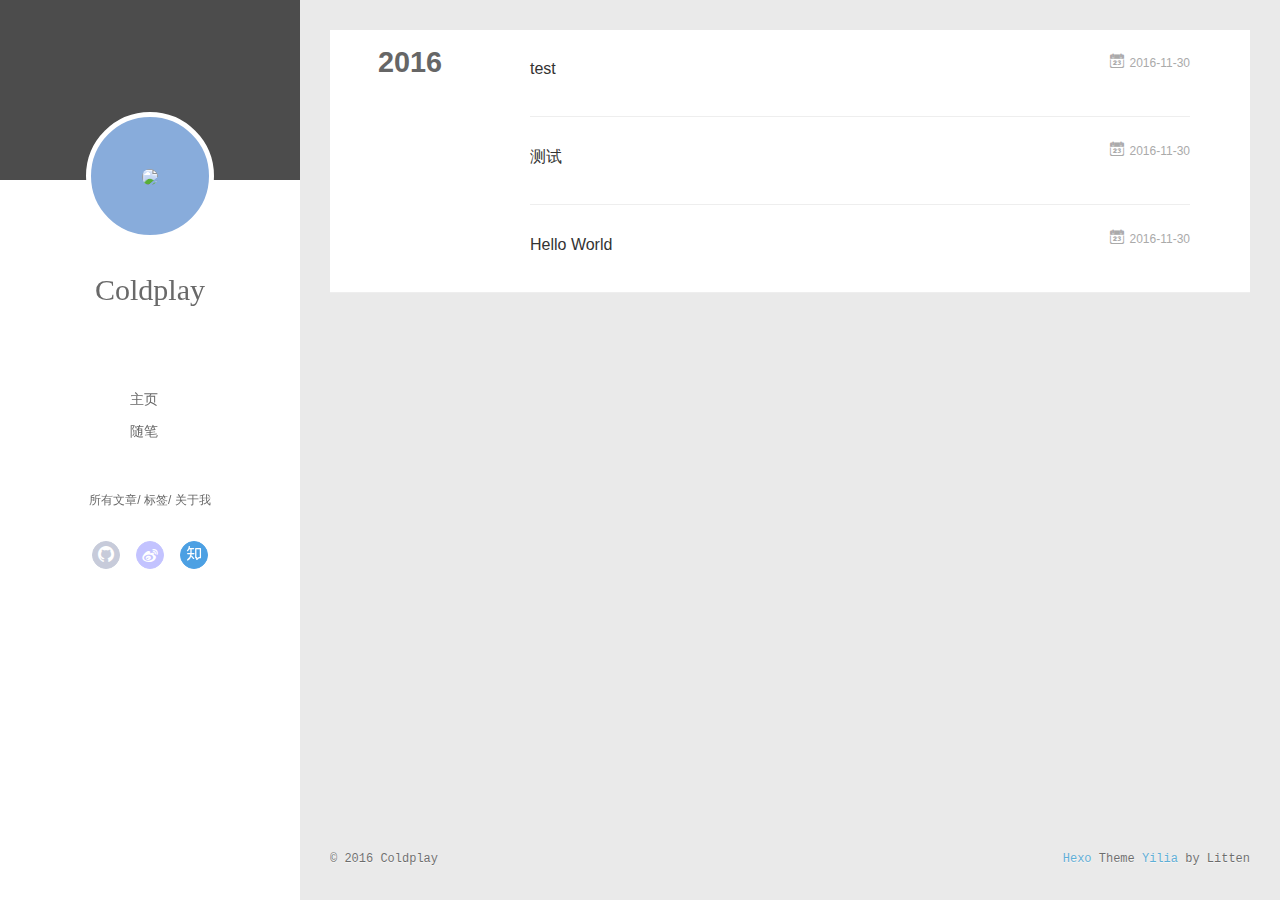
==== archives/index.html @ acaaae2d "hexo delopy" ====
<!DOCTYPE html>
<html>
<head>
  <meta charset="utf-8">
  
  <meta name="renderer" content="webkit">
  <meta http-equiv="X-UA-Compatible" content="IE=edge" >
  <link rel="dns-prefetch" href="http://Coldplays.github.io">
  <title>Archives | Coldplay</title>
  <meta name="viewport" content="width=device-width, initial-scale=1, maximum-scale=1">
  <meta name="description" content="爱你所爱  想你所爱">
<meta property="og:type" content="website">
<meta property="og:title" content="Coldplay">
<meta property="og:url" content="http://Coldplays.github.io/archives/index.html">
<meta property="og:site_name" content="Coldplay">
<meta property="og:description" content="爱你所爱  想你所爱">
<meta name="twitter:card" content="summary">
<meta name="twitter:title" content="Coldplay">
<meta name="twitter:description" content="爱你所爱  想你所爱">
  
    <link rel="alternative" href="/atom.xml" title="Coldplay" type="application/atom+xml">
  
  
    <link rel="icon" href="http://ohfzowpjr.bkt.clouddn.com/blog.jpg">
  
  <link rel="stylesheet" href="/main.css">
  

</head>

<body>
  <div id="container">
    <div class="left-col">
      <div class="overlay"></div>
<div class="intrude-less">
	<header id="header" class="inner">
		<a href="/" class="profilepic">
			
			<img src="http://ohfzowpjr.bkt.clouddn.com/blog.jpg" class="js-avatar">
			
		</a>

		<hgroup>
		  <h1 class="header-author"><a href="/">Coldplay</a></h1>
		</hgroup>

		

		<nav class="header-menu">
			<ul>
			
				<li><a href="/">主页</a></li>
	        
				<li><a href="/tags/随笔">随笔</a></li>
	        
			</ul>
		</nav>
		<nav class="header-smart-menu">
	        
    		
    			
    			<a class="js-smart-menu" data-idx="0" href="javascript:void(0)">所有文章</a>
    			
    			
            
    			
    			<a class="js-smart-menu" data-idx="1" href="javascript:void(0)">标签</a>
    			
    			
            
    			
    			<a class="js-smart-menu" data-idx="2" href="javascript:void(0)">关于我</a>
    			
    			
            
		</nav>
		<nav class="header-nav">
			<div class="social">
				
					<a class="github" target="_blank" href="#" title="github"><i class="icon-github"></i></a>
		        
					<a class="weibo" target="_blank" href="#" title="weibo"><i class="icon-weibo"></i></a>
		        
					<a class="zhihu" target="_blank" href="#" title="zhihu"><i class="icon-zhihu"></i></a>
		        
			</div>
		</nav>
	</header>		
</div>

    </div>
    <div class="mid-col">
      <nav id="mobile-nav">
  	<div class="overlay">
  		<div class="slider-trigger"><i class="icon-sort"></i></div>
  		<h1 class="header-author js-mobile-header hide">Coldplay</h1>
  	</div>
	<div class="intrude-less">
		<header id="header" class="inner">
			<div class="profilepic">
				
					<img src="http://ohfzowpjr.bkt.clouddn.com/blog.jpg" class="js-avatar">
				
			</div>
			<hgroup>
			  <h1 class="header-author">Coldplay</h1>
			</hgroup>
			
			<nav class="header-menu">
				<ul>
				
					<li><a href="/">主页</a></li>
		        
					<li><a href="/tags/随笔">随笔</a></li>
		        
				</ul>
			</nav>
			<nav class="header-nav">
				<div class="social">
					
						<a class="github" target="_blank" href="#" title="github"><i class="icon-github"></i></a>
			        
						<a class="weibo" target="_blank" href="#" title="weibo"><i class="icon-weibo"></i></a>
			        
						<a class="zhihu" target="_blank" href="#" title="zhihu"><i class="icon-zhihu"></i></a>
			        
				</div>
			</nav>
		</header>				
	</div>
</nav>

      <div class="body-wrap">
        
  
  
    
    
      
      
      <section class="archives-wrap">
        <div class="archive-year-wrap">
          <a href="/archives/2016" class="archive-year">2016</a>
        </div>
        <div class="archives">
    
    <article class="archive-article archive-type-post">
  <div class="archive-article-inner">
    <header class="archive-article-header">
      	<div class="article-meta">
	      	<a href="/2016/11/30/test/" class="archive-article-date">
  	<time datetime="2016-11-30T07:42:43.000Z" itemprop="datePublished"><i class="icon-calendar icon"></i>2016-11-30</time>
</a>
        </div>
    	 
  
    <h1 itemprop="name">
      <a class="archive-article-title" href="/2016/11/30/test/">test</a>
    </h1>
  

        <div class="article-info info-on-right">
          
          

        </div>
        <div class="clearfix"></div>
    </header>
  </div>
</article>
  
    
    
    <article class="archive-article archive-type-post">
  <div class="archive-article-inner">
    <header class="archive-article-header">
      	<div class="article-meta">
	      	<a href="/2016/11/30/hello/" class="archive-article-date">
  	<time datetime="2016-11-30T04:25:22.000Z" itemprop="datePublished"><i class="icon-calendar icon"></i>2016-11-30</time>
</a>
        </div>
    	 
  
    <h1 itemprop="name">
      <a class="archive-article-title" href="/2016/11/30/hello/">测试</a>
    </h1>
  

        <div class="article-info info-on-right">
          
          

        </div>
        <div class="clearfix"></div>
    </header>
  </div>
</article>
  
    
    
    <article class="archive-article archive-type-post">
  <div class="archive-article-inner">
    <header class="archive-article-header">
      	<div class="article-meta">
	      	<a href="/2016/11/30/hello-world/" class="archive-article-date">
  	<time datetime="2016-11-30T01:39:07.978Z" itemprop="datePublished"><i class="icon-calendar icon"></i>2016-11-30</time>
</a>
        </div>
    	 
  
    <h1 itemprop="name">
      <a class="archive-article-title" href="/2016/11/30/hello-world/">Hello World</a>
    </h1>
  

        <div class="article-info info-on-right">
          
          

        </div>
        <div class="clearfix"></div>
    </header>
  </div>
</article>
  
  
    </div></section>
  

    


      </div>
      <footer id="footer">
  <div class="outer">
    <div id="footer-info">
    	<div class="footer-left">
    		&copy; 2016 Coldplay
    	</div>
      	<div class="footer-right">
      		<a href="http://hexo.io/" target="_blank">Hexo</a>  Theme <a href="https://github.com/litten/hexo-theme-yilia" target="_blank">Yilia</a> by Litten
      	</div>
    </div>
  </div>
</footer>
    </div>
    <script>
	var yiliaConfig = {
		mathjax: false,
		animate: true,
		isHome: false,
		isPost: false,
		isArchive: true,
		isTag: false,
		isCategory: false,
		open_in_new: false,
		root: "/",
		innerArchive: true
	}
</script>

<script src="/./main.js"></script>


    
<div class="tools-col">
  <ul class="btn-wrap">
    
      <li class="chose" data-hook="tools-section-all"><span class="text">全部</span><i class="icon-book"></i></li>
    
    
      <li data-hook="tools-section-tag"><span class="text">标签</span><i class="icon-price-tags"></i></li>
    
    
    
      <li data-hook="tools-section-me"><span class="text">我</span><i class="icon-smile"></i></li>
    
  </ul>
  <div class="tools-wrap">
    
    	<section class="tools-section tools-section-all chose">
    	</section>
    

    
    	<section class="tools-section tools-section-tag">
    			<div class="widget tagcloud" id="js-tagcloud">
    				
    			</div>
    	</section>
    

    

    
    	<section class="tools-section tools-section-me">
  	  	
  	  		<div class="aboutme-wrap" id="js-aboutme">一天只会撸&lt;br&gt;&lt;br&gt;除了HTML其他什么都不会&lt;br&gt;&lt;br&gt;小白一枚</div>
  	  	
    	</section>
    
  </div>
  
</div>
    <!-- Root element of PhotoSwipe. Must have class pswp. -->
<div class="pswp" tabindex="-1" role="dialog" aria-hidden="true">

    <!-- Background of PhotoSwipe. 
         It's a separate element as animating opacity is faster than rgba(). -->
    <div class="pswp__bg"></div>

    <!-- Slides wrapper with overflow:hidden. -->
    <div class="pswp__scroll-wrap">

        <!-- Container that holds slides. 
            PhotoSwipe keeps only 3 of them in the DOM to save memory.
            Don't modify these 3 pswp__item elements, data is added later on. -->
        <div class="pswp__container">
            <div class="pswp__item"></div>
            <div class="pswp__item"></div>
            <div class="pswp__item"></div>
        </div>

        <!-- Default (PhotoSwipeUI_Default) interface on top of sliding area. Can be changed. -->
        <div class="pswp__ui pswp__ui--hidden">

            <div class="pswp__top-bar">

                <!--  Controls are self-explanatory. Order can be changed. -->

                <div class="pswp__counter"></div>

                <button class="pswp__button pswp__button--close" title="Close (Esc)"></button>

                <button class="pswp__button pswp__button--share" style="display:none" title="Share"></button>

                <button class="pswp__button pswp__button--fs" title="Toggle fullscreen"></button>

                <button class="pswp__button pswp__button--zoom" title="Zoom in/out"></button>

                <!-- Preloader demo http://codepen.io/dimsemenov/pen/yyBWoR -->
                <!-- element will get class pswp__preloader--active when preloader is running -->
                <div class="pswp__preloader">
                    <div class="pswp__preloader__icn">
                      <div class="pswp__preloader__cut">
                        <div class="pswp__preloader__donut"></div>
                      </div>
                    </div>
                </div>
            </div>

            <div class="pswp__share-modal pswp__share-modal--hidden pswp__single-tap">
                <div class="pswp__share-tooltip"></div> 
            </div>

            <button class="pswp__button pswp__button--arrow--left" title="Previous (arrow left)">
            </button>

            <button class="pswp__button pswp__button--arrow--right" title="Next (arrow right)">
            </button>

            <div class="pswp__caption">
                <div class="pswp__caption__center"></div>
            </div>

        </div>

    </div>

</div>
  </div>
</body>
</html>
---- main.css ----
.clearfix:after,.clearfix:before{content:"";display:table}.clearfix:after{clear:both}body.archive-inner .archive-article-inner h1{overflow:hidden;white-space:nowrap;text-overflow:ellipsis}.tools-col,body.archive-inner{box-shadow:inset 0 0 32px 9px #4d4d4d}.mid-col,.tools-col,.tools-col .btn-wrap,.tools-col .btn-wrap li,.tools-col .btn-wrap li .text{-webkit-transition:all .2s ease-in;transition:all .2s ease-in;-ms-transition:all .2s ease-in}.tools-col,body.archive-inner,body.archive-inner #container,body.archive-inner .mid-col{background:url([data-uri]) repeat #5d5d5d}html{-ms-text-size-adjust:100%;-webkit-text-size-adjust:100%;-webkit-tap-highlight-color:transparent;height:100%}body{margin:0;font-size:14px;font-family:Helvetica Neue,Helvetica,STHeiTi,Arial,sans-serif;line-height:1.5;color:#333;background-color:#fff;min-height:100%}article,aside,details,figcaption,figure,footer,header,hgroup,main,menu,nav,section,summary{display:block}audio,canvas,progress,video{display:inline-block}audio:not([controls]){display:none;height:0}progress{vertical-align:baseline}[hidden],template{display:none}a{background:transparent;text-decoration:none;color:#08c}a:active{outline:0}abbr[title]{border-bottom:1px dotted}b,strong{font-weight:700}dfn{font-style:italic}mark{background:#ff0;color:#000}small{font-size:80%}sub,sup{font-size:75%;line-height:0;position:relative;vertical-align:baseline}sup{top:-.5em}sub{bottom:-.25em}img{border:0;vertical-align:middle;max-width:100%}svg:not(:root){overflow:hidden}pre{overflow:auto;white-space:pre;white-space:pre-wrap;word-wrap:break-word}code,kbd,pre,samp{font-family:monospace,monospace;font-size:1em}button,input,optgroup,select,textarea{color:inherit;font:inherit;margin:0;vertical-align:middle}button,input,select{overflow:visible}button,select{text-transform:none}button,html input[type=button],input[type=reset],input[type=submit]{-webkit-appearance:button;cursor:pointer}[disabled]{cursor:default}button::-moz-focus-inner,input::-moz-focus-inner{border:0;padding:0}input{line-height:normal}input[type=checkbox],input[type=radio]{box-sizing:border-box;padding:0}input[type=number]::-webkit-inner-spin-button,input[type=number]::-webkit-outer-spin-button{height:auto}input[type=search]{-webkit-appearance:textfield;box-sizing:border-box}input[type=search]::-webkit-search-cancel-button,input[type=search]::-webkit-search-decoration{-webkit-appearance:none}fieldset{border:1px solid silver;margin:0 2px;padding:.35em .625em .75em}legend{border:0;padding:0}textarea{overflow:auto;resize:vertical;vertical-align:top}optgroup{font-weight:700}button,input,select,textarea{outline:0}input,textarea{-webkit-user-modify:read-write-plaintext-only}input::-ms-clear,input::-ms-reveal{display:none}input::-moz-placeholder,textarea::-moz-placeholder{color:#999}input:-ms-input-placeholder,textarea:-ms-input-placeholder{color:#999}input::-webkit-input-placeholder,textarea::-webkit-input-placeholder{color:#999}.placeholder{color:#999}table{border-collapse:collapse;border-spacing:0}td,th{padding:0}blockquote,figure,form,h1,h2,h3,h4,h5,h6,p{margin:0}dd,dl,li,ol,ul{margin:0;padding:0}ol,ul{list-style:none outside none}h1,h2,h3{line-height:2;font-weight:400}h1{font-size:18px}h2{font-size:16px}h3{font-size:14px}i{font-style:normal}*{box-sizing:border-box}@font-face{font-family:iconfont;src:url(/fonts/iconfont.eot);src:url(/fonts/iconfont.eot#iefix) format("embedded-opentype"),url(/fonts/iconfont.woff) format("woff"),url(/fonts/iconfont.ttf) format("truetype"),url(/fonts/iconfont.svg#iconfont) format("svg")}[class*=" icon-"],[class^=icon-]{font-family:iconfont!important;speak:none;font-size:16px;font-style:normal;font-weight:400;font-variant:normal;text-transform:none;line-height:1;-webkit-font-smoothing:antialiased;-moz-osx-font-smoothing:grayscale}.icon-twitter:before{content:"\E600"}.icon-facebook:before{content:"\E601"}.icon-clock:before{content:"\E602"}.icon-mail:before{content:"\E609"}.icon-link:before{content:"\E6AB"}.icon-smile:before{content:"\E64A"}.icon-roundrightfill:before{content:"\E65A"}.icon-list:before{content:"\E682"}.icon-book:before{content:"\E6FE"}.icon-home:before{content:"\E6BB"}.icon-share:before{content:"\E618"}.icon-qq:before{content:"\E62D"}.icon-weibo:before{content:"\E619"}.icon-sort:before{content:"\E700"}.icon-circle-left:before{content:"\E71F"}.icon-circle-right:before{content:"\E720"}.icon-loading:before{content:"\E614"}.icon-close:before{content:"\E60C"}.icon-tumblr:before{content:"\E6B0"}.icon-calendar:before{content:"\E667"}.icon-rss:before{content:"\E877"}.icon-price-tags:before{content:"\E6F9"}.icon-quo-left:before{content:"\E7F5"}.icon-quo-right:before{content:"\E7F6"}.icon-github:before{content:"\E735"}.icon-film:before{content:"\E7B7"}.icon-weixin:before{content:"\E61F"}.icon-qzone:before{content:"\E680"}.icon-douban:before{content:"\E64C"}.icon-roundleftfill:before{content:"\E799"}.icon-tuding:before{content:"\E651"}.icon-zhihu:before{content:"\E61B"}.icon-linkedin:before{content:"\E6D4"}.icon-google:before{content:"\E635"}body,button,input,select,textarea{color:#1a1a1a;font-family:lucida grande,lucida sans unicode,lucida,helvetica,Hiragino Sans GB,Microsoft YaHei,WenQuanYi Micro Hei,sans-serif;font-size:16px;font-size:1rem;line-height:1.75}body{overflow-y:hidden}#container,body,html{height:100%;overflow-x:hidden;overflow-y:auto}#container{position:relative;min-height:100%}.body-wrap{margin-bottom:80px}.mid-col{position:absolute;right:0;min-height:100%;background:#eaeaea;left:300px;width:auto}.mid-col.show{-webkit-transform:translate3d(300px,0,0);transform:translate3d(300px,0,0);-ms-transform:translate3d(300px,0,0)}#mobile-nav{display:none}#mobile-nav .overlay{height:110px;position:absolute;width:100%;background:#4d4d4d}#mobile-nav .overlay.fixed{position:fixed;height:42px;z-index:99}#mobile-nav #header{padding:10px 0 0}#mobile-nav #header .profilepic{display:block;position:relative;z-index:100}#mobile-nav #header .header-menu{height:auto;margin:10px}#mobile-nav #header .header-menu ul{text-align:center;cursor:default}#mobile-nav #header .header-menu li{display:inline-block;margin:3px}.left-col{background:#fff;width:300px;position:fixed;opacity:1;-webkit-transition:all .2s ease-in;transition:all .2s ease-in;height:100%;z-index:999}.left-col .overlay{width:100%;height:180px;background-color:#000;position:absolute;opacity:.7}.left-col .intrude-less{width:76%;text-align:center;margin:112px auto 0}.left-col #header{width:100%;height:300px;position:relative;border-bottom:1px solid color-border}.left-col #header a{color:#696969}.left-col #header a:hover{color:#b0a0aa}.left-col #header .header-subtitle{text-align:center;color:#999;font-size:14px;line-height:25px;overflow:hidden;text-overflow:ellipsis;display:-webkit-box;-webkit-line-clamp:2;-webkit-box-orient:vertical}.left-col #header .header-menu{font-weight:300;line-height:31px;cursor:pointer;text-transform:uppercase;float:none;min-height:150px;margin-left:-12px;text-align:center;display:-webkit-box;-webkit-box-orient:horizontal;-webkit-box-pack:center;-webkit-box-align:center}.left-col #header .header-menu li{cursor:default}.left-col #header .header-menu li a{font-size:14px;min-width:300px}.left-col #header .header-smart-menu{font-size:12px;margin-bottom:20px}.left-col #header .header-smart-menu a:after{content:'/'}.left-col #header .header-smart-menu a:last-child:after{content:''}.left-col #header .profilepic{display:block;border:5px solid #fff;border-radius:300px;width:128px;height:128px;margin:0 auto;position:relative;overflow:hidden;background:#88acdb;-webkit-transition:all .2s ease-in;display:-webkit-box;-webkit-box-orient:horizontal;-webkit-box-pack:center;-webkit-box-align:center;text-align:center}.left-col #header .profilepic img{border-radius:300px;opacity:1;-webkit-transition:all .2s ease-in}.left-col #header .profilepic img.show{width:100%;height:100%;opacity:1}.left-col #header .header-author{text-align:center;margin:.67em 0;font-family:Roboto,serif;font-size:30px;-webkit-transition:.3s;transition:.3s}::-webkit-scrollbar{width:10px;height:10px}::-webkit-scrollbar-button{width:0;height:0}::-webkit-scrollbar-button:end:decrement,::-webkit-scrollbar-button:start:increment{display:none}::-webkit-scrollbar-corner{display:block}::-webkit-scrollbar-thumb{border-radius:8px;background-color:rgba(0,0,0,.2)}::-webkit-scrollbar-thumb:hover{border-radius:8px;background-color:rgba(0,0,0,.5)}::-webkit-scrollbar-thumb,::-webkit-scrollbar-track{border-right:1px solid transparent;border-left:1px solid transparent}::-webkit-scrollbar-track:hover{background-color:rgba(0,0,0,.15)}::-webkit-scrollbar-button:start{width:10px;height:10px;background:url([data-uri]) no-repeat 0 0}::-webkit-scrollbar-button:start:hover{background:url([data-uri]) no-repeat -15px 0}::-webkit-scrollbar-button:start:active{background:url([data-uri]) no-repeat -30px 0}::-webkit-scrollbar-button:end{width:10px;height:10px;background:url([data-uri]) no-repeat 0 -18px}::-webkit-scrollbar-button:end:hover{background:url([data-uri]) no-repeat -15px -18px}::-webkit-scrollbar-button:end:active{background:url([data-uri]) no-repeat -30px -18px}.article-entry .highlight,.article-entry pre{background:#272822;margin:10px 0;padding:10px;overflow:auto;color:#fff;font-size:.9em;line-height:22.400000000000002px}.article-entry .gist .gist-file .gist-data .line-numbers,.article-entry .highlight .gutter pre,.article-entry .highlight .gutter pre .line{color:#666}.article-entry code,.article-entry pre{font-family:Source Code Pro,Consolas,Monaco,Menlo,monospace}.article-entry code{background:#eee;padding:0 .3em;border:none}.article-entry pre code{background:none;text-shadow:none;padding:0;color:#fff}.article-entry .highlight{border-radius:4px}.article-entry .highlight pre{border:none;margin:0;padding:0}.article-entry .highlight table{margin:0;width:auto}.article-entry .highlight td{border:none;padding:0}.article-entry .highlight figcaption{color:highlight-comment;line-height:1em;margin-bottom:1em}.article-entry .highlight figcaption:after,.article-entry .highlight figcaption:before{content:"";display:table}.article-entry .highlight figcaption:after{clear:both}.article-entry .highlight figcaption a{float:right}.article-entry .highlight .gutter pre{text-align:right;padding-right:20px}.article-entry .highlight .gutter pre .line{text-shadow:none}.article-entry .highlight .line{color:#fff}.article-entry .gist{margin:0 -20px;border-style:solid;border-color:#ddd;border-width:1px 0;background:#272822;padding:15px 20px 15px 0}.article-entry .gist .gist-file{border:none;font-family:Source Code Pro,Consolas,Monaco,Menlo,monospace;margin:0}.article-entry .gist .gist-file .gist-data{background:none;border:none}.article-entry .gist .gist-file .gist-data .line-numbers{background:none;border:none;padding:0 20px 0 0}.article-entry .gist .gist-file .gist-data .line-data{padding:0!important}.article-entry .gist .gist-file .highlight{margin:0;padding:0;border:none}.article-entry .gist .gist-file .gist-meta{background:#272822;color:highlight-comment;font:.85em Helvetica Neue,Helvetica,Arial,sans-serif;text-shadow:0 0;padding:0;margin-top:1em;margin-left:20px}.article-entry .gist .gist-file .gist-meta a{color:#258fb8;font-weight:400}.article-entry .gist .gist-file .gist-meta a:hover{text-decoration:underline}pre .comment{color:#75715e}pre .class .params,pre .function .keyword,pre .keyword{color:#66d9ef}pre .css .value,pre .doctype,pre .function,pre .params,pre .tag{color:#fff}pre .at_rule,pre .at_rule .keyword,pre .css~* .tag,pre .preprocessor,pre .preprocessor .keyword,pre .title{color:#f92672}pre .attribute,pre .built_in,pre .class,pre .css~* .class,pre .function .title{color:#a6e22e}pre .string,pre .value{color:#e6db74}pre .number{color:#7163d7}pre .css~* .id,pre .id{color:#fd971f}#header .tagcloud a{color:#fff}.tagcloud a{display:inline-block;text-decoration:none;font-weight:400;font-size:10px;color:#fff;height:18px;line-height:18px;float:left;padding:0 5px 0 10px;position:relative;border-radius:0 5px 5px 0;margin:5px 9px 5px 8px;font-family:Menlo,Monaco,Andale Mono,lucida console,Courier New,monospace}.tagcloud a:hover{opacity:.8}.tagcloud a:before{content:" ";width:0;height:0;position:absolute;top:0;left:-18px;border:9px solid transparent}.tagcloud a:after{content:" ";width:4px;height:4px;background-color:#fff;border-radius:4px;box-shadow:0 0 0 1px rgba(0,0,0,.3);position:absolute;top:7px;left:2px}.tagcloud a.color1{background:#ff945c}.tagcloud a.color1:before{border-right-color:#ff945c}.tagcloud a.color2{background:#f5c7b7}.tagcloud a.color2:before{border-right-color:#f5c7b7}.tagcloud a.color3{background:#ba8f6c}.tagcloud a.color3:before{border-right-color:#ba8f6c}.tagcloud a.color4{background:#cfb7c4}.tagcloud a.color4:before{border-right-color:#cfb7c4}.tagcloud a.color5{background:#7b5d5f}.tagcloud a.color5:before{border-right-color:#7b5d5f}.article-tag-list .article-tag-list-item{float:left}.article-pop-out .icon-tuding{color:#999;float:left;margin-right:10px;margin-top:6px}.article-tag,.article-tag .article-tag-list{float:left}.article-tag .icon-price-tags{color:#999;float:left;margin-right:10px;margin-top:6px}.article-category{float:left}.article-category .icon-calendar{color:#999;float:left;margin-right:10px;margin-top:6px}.article-pop-out{float:left}.archive-article-date{color:#999;margin-right:7.6923%;float:right}.archive-article-date .icon{margin:5px 5px 5px 0}.glass{background-color:rgba(54,70,93,.9);z-index:998;-webkit-transition:opacity .15s;transition:opacity .15s;width:100%;height:100%;display:none}.glass,.tagcloud-ctn{left:0;opacity:1;bottom:0;position:fixed;right:0;top:0}.tagcloud-ctn{z-index:90120;background-size:100% 100%}.tagcloud-ctn .tagcloud-global{position:fixed;top:50%;left:50%;margin-top:-115px;margin-left:-315px;width:630px}.tagcloud-ctn .tagcloud-global a{width:80px;height:80px;border-radius:50%;background:#f2992e;color:#fff;display:block;float:left;line-height:80px;text-align:center}.tagcloud-ctn .tagcloud-global .tab-post-types .tab-post-type:nth-child(1) .post-type-icon{background:#f2992e}.tagcloud-ctn .tagcloud-global .tab-post-types .tab-post-type:nth-child(2) .post-type-icon{background:#56bc8a}.tagcloud-ctn .tagcloud-global .tab-post-types .tab-post-type:nth-child(3) .post-type-icon{background:#4aa8d8}.tagcloud-ctn .tagcloud-global .tab-post-types .tab-post-type:nth-child(4) .post-type-icon{background:#a77dc2}.tagcloud-ctn .tagcloud-global .tab-post-types .tab-post-type:nth-child(5) .post-type-icon{background:#dd765d}#header .header-nav{width:100%;position:absolute;-webkit-transition:-webkit-transform .3s ease-in;transition:-webkit-transform .3s ease-in;transition:transform .3s ease-in;transition:transform .3s ease-in,-webkit-transform .3s ease-in}#header .header-nav .social{margin-top:10px;text-align:center;display:-webkit-box;display:-ms-flexbox;display:flex;-ms-flex-wrap:wrap;flex-wrap:wrap;-webkit-box-pack:center;-ms-flex-pack:center;justify-content:center}#header .header-nav .social a{border-radius:50%;display:-moz-inline-stack;display:inline-block;vertical-align:middle;*vertical-align:auto;zoom:1;*display:inline;margin:0 8px 15px;-webkit-transition:.3s;transition:.3s;text-align:center;color:#fff;opacity:.7;width:28px;height:28px;line-height:26px}#header .header-nav .social a:hover{opacity:1}#header .header-nav .social a.weibo{background:#aaf;border:1px solid #aaf}#header .header-nav .social a.weibo:hover{border:1px solid #aaf}#header .header-nav .social a.rss{background:#ef7522;border:1px solid #ef7522}#header .header-nav .social a.rss:hover{border:1px solid #cf5d0f}#header .header-nav .social a.github{background:#afb6ca;border:1px solid #afb6ca}#header .header-nav .social a.github:hover{border:1px solid #909ab6}#header .header-nav .social a.facebook{background:#3b5998;border:1px solid #3b5998}#header .header-nav .social a.facebook:hover{border:1px solid #2d4373}#header .header-nav .social a.google{background:#c83d20;border:1px solid #c83d20}#header .header-nav .social a.google:hover{border:1px solid #9c3019}#header .header-nav .social a.twitter{background:#55cff8;border:1px solid #55cff8}#header .header-nav .social a.twitter:hover{border:1px solid #24c1f6}#header .header-nav .social a.linkedin{background:#005a87;border:1px solid #005a87}#header .header-nav .social a.linkedin:hover{border:1px solid #006b98}#header .header-nav .social a.zhihu{background:#0078d8;border:1px solid #0078d8}#header .header-nav .social a.zhihu:hover{border:1px solid #0078d8}#header .header-nav .social a.douban{background:#06c611;border:1px solid #06c611}#header .header-nav .social a.douban:hover{border:1px solid #06c611}#header .header-nav .social a.mail{background:#005a87;border:1px solid #005a87}#header .header-nav .social a.mail:hover{border:1px solid #006b98}#page-nav{text-align:center;margin-top:30px}#page-nav .page-number{width:20px;height:25px;background:#4d4d4d;display:inline-block;color:#fff;line-height:25px;font-size:12px;margin:0 5px 30px;border-radius:2px}#page-nav .page-number:hover{background:#5e5e5e}#page-nav .current{background:#88acdb;cursor:default}#page-nav .current:hover{background:#88acdb}#page-nav .extend{color:#4d4d4d;margin:0 27px;opacity:1}#page-nav .extend:hover{color:#5e5e5e}#page-nav:hover .extend{opacity:1}body.archive-inner .archives-wrap .archive-article-title{font-size:14px}body.archive-inner #footer,body.archive-inner #header,body.archive-inner #mobile-nav,body.archive-inner .archive-year-wrap,body.archive-inner .article-info.info-on-right,body.archive-inner .left-col,body.archive-inner .slider-trigger{display:none}body.archive-inner .archives .archive-article{padding:5px 0;border-bottom:1px solid #717171;border-top:1px solid #5d5d5d}body.archive-inner .archives .archive-article:hover{background:#6b6b6b}body.archive-inner .archives .archive-article-title{color:#e5e5e5}body.archive-inner .archives-wrap{background:none;padding:0;border-bottom:none}body.archive-inner .archive-article-inner .article-meta{float:none;width:100%;height:8px}body.archive-inner .archive-article-inner h1{color:#e5e5e5;margin-top:30px}body.archive-inner .archives-wrap .article-meta .archive-article-date{float:left}body.archive-inner #page-nav .extend{display:none}body.archive-inner #page-nav .current,body.archive-inner #page-nav .current:hover{background:#717171}body.archive-inner .archive-article-date .icon{margin:0 8px 0 0}.archives-wrap{position:relative;margin:0 30px;padding-right:60px;border-bottom:1px solid #eee;background:#fff}.archives-wrap:first-child{margin-top:30px}.archives-wrap:last-child{margin-bottom:80px}.archives-wrap .archive-year-wrap{line-height:35px;width:200px;position:absolute;padding-top:15px;font-size:1.8em}.archives-wrap .archive-year-wrap a{color:#666;font-weight:700;padding-left:48px}.archives{position:relative}.archives .article-info{border:none}.archives .archive-article{margin-left:200px;padding:20px 0;border-bottom:1px solid #eee;border-top:1px solid #fff;position:relative}.archives .archive-article:first-child{border-top:none}.archives .archive-article:last-child{border-bottom:none}.archives .archive-article-title{font-size:16px;color:#333;-webkit-transition:color .3s;transition:color .3s}.archives .archive-article-title:hover{color:#657b83}.archives .archive-article-title span{display:block;color:#a8a8a8;font-size:12px;line-height:14px;height:7px;padding-left:2px}.archives .archive-article-title span:before{display:inline-block;content:"\201C";font-family:serif;font-size:30px;float:left;margin:4px 4px 0 -12px;color:#c8c8c8}.archive-article-inner .icon-clock{margin-right:5px}.archive-article-inner .archive-article-header{position:relative;min-height:36px}.archive-article-inner .article-meta{position:relative;float:right;margin-top:-10px;color:#555;background:none;text-align:right;width:auto}.archive-article-inner .article-meta .article-date time{color:#aaa}.archive-article-inner .article-meta .archive-article-date,.archive-article-inner .article-meta .article-tag-list{margin-right:30px;display:-moz-inline-stack;display:inline-block;vertical-align:middle;zoom:1;color:#666;font-size:14px}.archive-article-inner .article-meta .archive-article-date{cursor:default;font-size:12px;margin-bottom:5px;margin-top:-10px;margin-right:0}.archive-article-inner .article-meta .article-category:before{float:left;margin-top:1px;left:15px}.archive-article-inner .article-meta .article-category .article-category-link{width:auto;max-width:83px;padding-left:10px}.archive-article-inner .article-meta .article-tag-list{margin-top:0}.archive-article-inner .article-meta .article-tag-list:before{left:15px}.archive-article-inner .article-meta .article-tag-list .article-tag-list-item{display:inline-block;width:auto;max-width:83px;padding-left:8px;font-size:12px}.tools-col{width:300px;height:100%;position:fixed;left:0;top:0;z-index:998;padding:0}.tools-col.show{-webkit-transform:translate3d(300px,0,0);transform:translate3d(300px,0,0);-ms-transform:translate3d(300px,0,0)}.tools-col.show .btn-wrap{opacity:1}.tools-col iframe{width:100%;height:100%;border:none}.tools-col .tools-section,.tools-col .tools-wrap{height:100%;color:#e5e5e5;width:300px;overflow:hidden}.tools-col .tools-section{display:none}.tools-col .tools-section.chose{display:block}.tools-col .tools-section .tagcloud{padding:15px 0 0 15px}.tools-col .btn-wrap{position:absolute;height:60px;width:100px;right:-100px;opacity:0}.tools-col .btn-wrap li{height:30px;width:40px;line-height:31px;text-align:right;padding-right:5px;background:#56bc8a;color:#eaeaea;border-top-right-radius:100px;border-bottom-right-radius:100px;position:relative;overflow:hidden;cursor:pointer;margin-bottom:10px;border:2px solid #fff;border-left:0}.tools-col .btn-wrap li .text{opacity:0;font-size:12px;float:left;margin-left:-30px}.tools-col .btn-wrap li.chose,.tools-col .btn-wrap li:hover{width:60px}.tools-col .btn-wrap li.chose .text,.tools-col .btn-wrap li:hover .text{opacity:1;margin-left:4px}.tools-col .btn-wrap li:hover{opacity:.85}.tools-col .btn-wrap li:nth-child(1){background:#56bc8a}.tools-col .btn-wrap li:nth-child(2){background:#a77dc2}.tools-col .btn-wrap li:nth-child(3){background:#f2992e}.tools-col .btn-wrap li:nth-child(4){background:#dd765d}.tools-col .btn-wrap li:nth-child(5){background:#4aa8d8}.tools-col .tools-section-friends .friends-wrap{padding:15px}.tools-col .tools-section-friends .switch-friends-link{padding:7px 0 7px 5px;border-bottom:1px solid #717171;border-top:1px solid #5d5d5d;display:block;color:#e5e5e5}.tools-col .tools-section-friends .switch-friends-link:hover{background:#6b6b6b}.tools-col .aboutme-wrap{display:-webkit-box;display:-ms-flexbox;display:flex;-webkit-box-align:center;-ms-flex-align:center;align-items:center;-webkit-box-pack:center;-ms-flex-pack:center;justify-content:center;width:100%;height:100%;text-shadow:1px 1px #424242}@-webkit-keyframes smile{0%{margin-left:-26px}20%{margin-left:-52px}40%{margin-left:-78px}60%{margin-left:-104px}80%{margin-left:-130px}to{margin-left:-26px}}@keyframes smile{0%{margin-left:-26px}20%{margin-left:-52px}40%{margin-left:-78px}60%{margin-left:-104px}80%{margin-left:-130px}to{margin-left:-26px}}.switch-btn{margin-left:74px;margin-top:23px;width:70px}.switch-btn,.switch-btn .wrap{position:relative;text-align:center}.switch-btn .wrap{height:26px;width:26px;line-height:26px;border-radius:100px;overflow:hidden;display:inline-block;cursor:pointer}.switch-btn .wrap .wrap-line{width:1000px;height:100%}.switch-btn .wrap .icon{font-size:26px;color:#5d5d5d;float:left}.body-wrap>article{position:relative}@-webkit-keyframes cd-bounce-1{0%{opacity:0;-webkit-transform:scale(1)}60%{opacity:1;-webkit-transform:scale(1.01)}to{-webkit-transform:scale(1)}}@keyframes cd-bounce-1{0%{opacity:0;-webkit-transform:scale(1);transform:scale(1)}60%{opacity:1;-webkit-transform:scale(1.01);transform:scale(1.01)}to{-webkit-transform:scale(1);transform:scale(1)}}.article{margin:30px;position:relative;border:1px solid #ddd;background:#fff;-webkit-transition:all .2s ease-in;transition:all .2s ease-in}.article img{max-width:100%}.article-inner h1.article-title,.article-title{color:#696969;margin-left:0;font-weight:300;line-height:35px;margin-bottom:20px;font-size:26px;-webkit-transition:color .3s;transition:color .3s}.article-header{border-left:5px solid #4d4d4d;padding:30px 0 15px 25px;padding-left:7.6923%}.article-meta{width:150px;font-size:14;text-align:right;position:absolute;right:0;top:23px;text-align:center;z-index:1}.article-meta time{color:#aaa}.article-meta time .icon-clock{margin-right:8px;font-size:16px}.article-more-link{margin-top:0;text-align:left;float:right}.article-more-link a{background:#4d4d4d;color:#fff;font-size:12px;padding:5px 8px;line-height:16px;border-radius:2px;-webkit-transition:background .3s;transition:background .3s}.article-more-link a:hover{background:#3c3c3c}.article-more-link a.hidden{visibility:hidden}.article-info.info-on-right{margin:10px 0 0;float:right}.article-info-index.article-info{padding-top:20px;margin:30px 7.6923% 0;min-height:72px;border-top:1px solid #ddd}.article-info-post.article-info{padding:0;border:none;margin:-30px 0 20px 7.6923%}.article-inner p{margin:0 0 1.75em}.article-inner{border-color:#d1d1d1}.article-inner h1{font-size:28px;font-size:1.75rem;line-height:1.25;margin-top:2em;margin-bottom:1em}.article-inner h2{font-size:23px;font-size:1.4375rem;line-height:1.2173913043;margin-top:2.4347826087em;margin-bottom:1.2173913043em}.article-inner h3{font-size:19px;font-size:1.1875rem;line-height:1.1052631579;margin-top:2.9473684211em;margin-bottom:1.4736842105em}.article-inner h4,.article-inner h5,.article-inner h6{font-size:16px;font-size:1rem;line-height:1.3125;margin-top:3.5em;margin-bottom:1.75em}.article-inner h4{letter-spacing:.140625em;text-transform:uppercase}.article-inner h6{font-style:italic}.article-inner h1,.article-inner h2,.article-inner h3,.article-inner h4,.article-inner h5,.article-inner h6{font-weight:900}.article-inner h1:first-child,.article-inner h2:first-child,.article-inner h3:first-child,.article-inner h4:first-child,.article-inner h5:first-child,.article-inner h6:first-child{margin-top:0}.article-inner h1:first-child{margin-bottom:10px;display:inline}.article-entry{line-height:1.8em;padding-right:7.6923%;padding-left:7.6923%}.article-entry p{margin-top:10px}.article-entry li code,.article-entry p code{padding:1px 3px;margin:0 3px;background:#ddd;border:1px solid #ccc;font-family:Menlo,Monaco,Andale Mono,lucida console,Courier New,monospace;word-wrap:break-word;font-size:14px}.article-entry blockquote{background:#ddd;border-left:5px solid #ccc;padding:15px 20px;margin-top:10px;border-left:5px solid #657b83;background:#f6f6f6}.article-entry blockquote p{margin-top:0;margin-bottom:0}.article-entry em{font-style:italic}.article-entry ol li:before,.article-entry ul li:before{content:"";width:6px;height:6px;border:1px solid #999;border-radius:10px;background:#aaa;display:inline-block;margin-right:10px;float:left;margin-top:12px}.article-entry ol,.article-entry ul{font-size:14px;margin:10px 0}.article-entry li ol,.article-entry li ul{margin-left:30px}.article-entry li ol li:before,.article-entry li ul li:before{content:"";background:#dedede}.article-entry h1{margin-top:30px}.article-entry h2,.article-entry h3,.article-entry h4,.article-entry h5,.article-entry h6{margin-top:20px;font-weight:700;color:#574c4c;padding-bottom:5px;border-bottom:1px solid #ddd}.article-entry video{max-width:100%}.article-entry strong{font-weight:700}.article-entry .caption{display:block;font-size:.8em;color:#aaa}.article-entry hr{height:0;margin-top:20px;margin-bottom:20px;border-left:0;border-right:0;border-top:1px solid #ddd;border-bottom:1px solid #fff}.article-entry pre{line-height:1.5;margin-top:10px;padding:5px 15px;overflow-x:auto;color:#657b83;border:1px solid #ccc;text-shadow:0 1px #444;font-family:Menlo,Monaco,Andale Mono,lucida console,Courier New,monospace}.article-entry pre code{font-size:14px}.article-entry table{width:100%;border:1px solid #dedede;margin:15px 0;border-collapse:collapse}.article-entry table td,.article-entry table tr{height:35px}.article-entry table thead tr{background:#f8f8f8}.article-entry table tbody tr:hover{background:#efefef}.article-entry table td,.article-entry table th{border:1px solid #dedede;padding:0 10px}.article-entry figure table{border:none;width:auto;margin:0}.article-entry figure table tbody tr:hover{background:none}#article-nav{margin:0 0 30px;padding:0 32px 10px}#article-nav .article-nav-link-wrap{font-size:14px}#article-nav .article-nav-link-wrap .article-nav-title{display:inline-block;font-size:16px;-webkit-transition:color .3s;transition:color .3s}#article-nav .article-nav-link-wrap:hover .article-nav-title,#article-nav .article-nav-link-wrap:hover i{color:#4d4d4d}#article-nav #article-nav-older{float:right}.duoshuo{padding:0 40px}.duoshuo,.share-wrap{min-height:20px}.share-btn{float:right;position:relative}.share-icons{display:-webkit-box;display:-ms-flexbox;display:flex;-webkit-box-pack:center;-ms-flex-pack:center;justify-content:center;-webkit-box-align:center;-ms-flex-align:center;align-items:center;-ms-flex-wrap:wrap;flex-wrap:wrap}.share-icons a{border:1px solid #fff;border-radius:50%;display:-moz-inline-stack;display:inline-block;vertical-align:middle;zoom:1;margin:10px;-webkit-transition:.3s;transition:.3s;text-align:center;color:#fff;opacity:.7;width:28px;height:28px;line-height:26px;text-shadow:1px 1px 1px #509eb7}.share-icons a:hover{-webkit-transform:scale(1.2);transform:scale(1.2)}.share-icons a.share-outer{border:none;color:#fff;background:#4d4d4d;text-shadow:none}.page-modal{position:fixed;top:24%;left:50%;z-index:1001;padding:20px;text-align:center;color:#727272;background:#fff;border-radius:4px;box-shadow:0 2px 5px 0 rgba(0,0,0,.16),0 2px 10px 0 rgba(0,0,0,.12);opacity:0;-webkit-transform:translate(-50%,-200%);transform:translate(-50%,-200%)}.page-modal p{margin-bottom:10px}.page-modal.ready{visibility:hidden;display:block;-webkit-transform:translate(-50%,-100%);transform:translate(-50%,-100%);-webkit-transition:.3s;transition:.3s}.page-modal.in{visibility:visible;opacity:1;-webkit-transform:translate(-50%);transform:translate(-50%)}.page-modal .close{position:absolute;right:15px;top:15px;color:rgba(0,0,0,.2);font-size:16px;line-height:20px}.page-modal .close:active,.page-modal .close:hover{color:rgba(0,0,0,.4)}.mask{visibility:hidden;position:fixed;top:0;left:0;bottom:0;z-index:1000;width:100%;height:100%;background:#000;opacity:0;filter:alpha(opacity=0);pointer-events:none;-webkit-transition:.3s ease-in-out;transition:.3s ease-in-out}.mask.in{visibility:visible;pointer-events:auto;opacity:.3}.page-reward{margin:60px 0;text-align:center}.page-reward .page-reward-btn{position:relative;display:inline-block;width:56px;height:56px;line-height:56px;font-size:20px;color:#fff;background:#f44336;border-radius:50%;box-shadow:0 2px 5px 0 rgba(0,0,0,.16),0 2px 10px 0 rgba(0,0,0,.12);-webkit-transition:.4s ease-in-out;transition:.4s ease-in-out}.page-reward .page-reward-btn:active,.page-reward .page-reward-btn:hover{box-shadow:0 6px 12px rgba(0,0,0,.2),0 4px 15px rgba(0,0,0,.2)}.page-reward .page-reward-btn .tooltip-item{display:block;width:56px;height:56px}.page-reward .reward-box{display:-webkit-box;display:-ms-flexbox;display:flex;-ms-flex-pack:distribute;justify-content:space-around}.page-reward .reward-p{color:#fff;font-weight:700;text-shadow:1px 1px 1px #45b9e0}.page-reward .reward-p .icon{margin:0 10px;color:#ddd}.page-reward .reward-type{font-size:16px;display:block;color:#4d4d4d;margin:20px 0 0}.page-reward .reward-img{width:130px;height:130px;border:6px solid #fff;border-radius:3px}.tooltip-left .tooltip{position:absolute;z-index:999;cursor:pointer;width:28px;height:28px;top:-10px;right:10px}.tooltip-left .tooltip:hover a.share-outer{background:#24c1f6}@-webkit-keyframes pulse{0%{-webkit-transform:scale3d(.5,.5,1)}to{-webkit-transform:scaleX(1)}}@keyframes pulse{0%{-webkit-transform:scale3d(.5,.5,1);transform:scale3d(.5,.5,1)}to{-webkit-transform:scaleX(1);transform:scaleX(1)}}.tooltip-left .tooltip-content{position:absolute;background:rgba(36,193,246,.9);z-index:9999;width:200px;bottom:50%;margin-bottom:-10px;border-radius:20px;font-size:1.1em;text-align:center;color:#fff;opacity:0;cursor:default;pointer-events:none;-webkit-font-smoothing:antialiased;-webkit-transition:opacity .3s,-webkit-transform .3s;transition:opacity .3s,-webkit-transform .3s;transition:opacity .3s,transform .3s;transition:opacity .3s,transform .3s,-webkit-transform .3s}.tooltip-left .tooltip-west .tooltip-content{left:3.5em;-webkit-transform-origin:-2em 50%;transform-origin:-2em 50%;-webkit-transform:translate3d(0,50%,0) rotate3d(1,1,1,30deg);transform:translate3d(0,50%,0) rotate3d(1,1,1,30deg)}.tooltip-left .tooltip-east .tooltip-content{right:3.5em;-webkit-transform-origin:calc(100% + 2em) 50%;transform-origin:calc(100% + 2em) 50%;-webkit-transform:translate3d(0,50%,0) rotate3d(1,1,1,-30deg);transform:translate3d(0,50%,0) rotate3d(1,1,1,-30deg)}.tooltip-left .tooltip:hover .tooltip-content{opacity:1;-webkit-transform:translate3d(0,50%,0) rotate3d(0,0,0,0);transform:translate3d(0,50%,0) rotate3d(0,0,0,0);pointer-events:auto}.tooltip-left .tooltip-content:after,.tooltip-left .tooltip-content:before{content:'';position:absolute}.tooltip-left .tooltip-content:before{height:100%;width:3em}.tooltip-left .tooltip-content:after{width:2em;height:2em;top:50%;margin:-1em 0 0;background:url(/fonts/tooltip.svg) no-repeat 50%;background-size:100%}.tooltip-left .tooltip-west .tooltip-content:after,.tooltip-left .tooltip-west .tooltip-content:before{right:99%}.tooltip-left .tooltip-east .tooltip-content:after,.tooltip-left .tooltip-east .tooltip-content:before{left:99%}.tooltip-left .tooltip-east .tooltip-content:after{-webkit-transform:scaleX(-1);transform:scaleX(-1)}.tooltip-top .tooltip{display:inline;position:relative;z-index:999}.tooltip-top .tooltip:after{content:'';position:absolute;width:100%;height:20px;bottom:100%;left:50%;pointer-events:none;-webkit-transform:translateX(-50%);transform:translateX(-50%)}.tooltip-top .tooltip:hover:after{pointer-events:auto}.tooltip-top .tooltip-content{position:absolute;z-index:9999;width:370px;left:50%;bottom:100%;font-size:20px;line-height:1.4;text-align:center;font-weight:400;color:#4d4d4d;background:transparent;opacity:0;margin:0 0 -10px -185px;cursor:default;pointer-events:none;font-family:Satisfy,cursive;-webkit-font-smoothing:antialiased;-webkit-transition:opacity .3s .3s;transition:opacity .3s .3s;padding-bottom:80px}.tooltip-top .tooltip:hover .tooltip-content{opacity:1;pointer-events:auto;-webkit-transition-delay:0s;transition-delay:0s}.tooltip-top .tooltip-content span{display:block}.tooltip-top .tooltip-text{border-bottom:10px solid #4d4d4d;overflow:hidden;-webkit-transform:scaleX(0);transform:scaleX(0);-webkit-transition:-webkit-transform .3s .3s;transition:-webkit-transform .3s .3s;transition:transform .3s .3s;transition:transform .3s .3s,-webkit-transform .3s .3s}.tooltip-top .tooltip:hover .tooltip-text{-webkit-transition-delay:0s;transition-delay:0s;-webkit-transform:scaleX(1);transform:scaleX(1)}.tooltip-top .tooltip-inner{background:rgba(36,193,246,.9);padding:40px;-webkit-transform:translate3d(0,100%,0);transform:translate3d(0,100%,0);webkit-transition:-webkit-transform .3s;-webkit-transition:-webkit-transform .3s;transition:-webkit-transform .3s;transition:transform .3s;transition:transform .3s,-webkit-transform .3s}.tooltip-top .tooltip:hover .tooltip-inner{-webkit-transition-delay:.3s;transition-delay:.3s;-webkit-transform:translateZ(0);transform:translateZ(0)}.tooltip-top .tooltip-content:after{content:'';left:50%;border:solid transparent;height:0;width:0;position:absolute;pointer-events:none;border-color:transparent;border-top-color:#4d4d4d;border-width:10px;margin-left:-10px}#footer{font-size:12px;font-family:Menlo,Monaco,Andale Mono,lucida console,Courier New,monospace;text-shadow:0 1px #fff;position:absolute;bottom:30px;opacity:.6;width:100%;text-align:center}#footer .outer{padding:0 30px}.footer-left{float:left}.footer-right{float:right}@media screen and (max-width:800px){#container,body,html{height:auto;overflow-x:hidden;overflow-y:auto}.body-wrap{margin-bottom:0}.left-col{display:none}.mid-col{left:0}#header .header-nav,.mid-col{position:relative}.tools-col{display:none}.header-author.fixed{position:fixed;top:-13px;width:100%;color:#ddd}#container .header-author.fixed{position:fixed;top:-29px;width:100%;color:#ddd}.overlay .slider-trigger{position:absolute;z-index:101;bottom:0;left:0;width:42px;height:42px;text-align:center;line-height:50px}.overlay .slider-trigger:hover{background:#444}.overlay .slider-trigger .icon-sort{font-size:24px;color:#fff}.article-header{border-left:none;padding:0;border-bottom:1px dotted #ddd}.article-header h1{margin-bottom:10px}.article-header .archive-article-date{float:none}.article-info-index.article-info{padding-top:10px;margin:0;border-top:1px solid #ddd}.article-info-post.article-info{margin:0;padding-top:10px;border:none}#viewer-box .viewer-box-l{font-size:14px}.article{padding:10px;margin:10px;font-size:16px;color:#555}.article .article-entry{padding-left:0;padding-right:0;padding-top:10px}.article .article-inner h1.article-title,.article .article-title{font-size:18px;font-weight:300;display:block;margin:0}.article .article-meta{width:auto;height:30px;margin-top:-5px;position:ralative}.article .article-meta .article-date{font-size:12px;border-radius:0;color:#666;background:none;height:auto;padding:0;margin:0;width:100%;text-align:left;margin-left:10px}.article .article-meta .article-date time{width:auto;float:right;margin-right:10px}.article .article-meta .article-tag-list{margin-top:7px;position:absolute;right:10px;top:0}.article .article-meta .article-tag-list:before{float:left;margin-top:1px;left:0}.article .article-meta .article-tag-list .article-tag-list-item{float:left;padding-left:0;width:auto;max-width:83px}.article .article-meta .article-category{margin-top:7px;position:absolute;right:10px;top:-30px}.article .article-meta .article-category:before{float:left;margin-top:1px;left:15px}.article .article-meta .article-category .article-category-link{max-width:83px;width:auto;padding-left:10px}.article .article-nav-link-wrap{margin:5px 0}.article .article-nav-link-wrap strong{float:left;margin-right:5px}.article #article-nav-older{float:none;display:block}.share{padding:3px 10px}#disqus_thread,.duoshuo{padding:0 13px}#mobile-nav{display:block}#article-nav #article-nav-older{float:none}#article-nav .article-nav-link-wrap .article-nav-title{font-size:16px}#page-nav .extend{opacity:1}.instagram .open-ins{left:2px;top:-30px;color:#aaa}.info-on-right{float:none}.archives-wrap{margin:10px 10px 0;padding:10px}.archives-wrap .archive-article-title{font-size:16px}.archives-wrap .archive-year-wrap{position:relative;padding:0}.archives-wrap .archive-year-wrap a{padding:0}.archives-wrap .article-meta .archive-article-date{font-size:12px;margin-right:10px;margin-top:-5px}.archives-wrap .article-meta .article-tag-list-link{font-size:12px}.archives .archive-article{padding:10px 0;margin-left:0}#footer{position:relative;bottom:0}#footer .footer-left{float:none;margin-bottom:10px}#footer .footer-right{float:none}.profilepic{display:block;border:5px solid #fff;border-radius:300px;width:128px;height:128px;margin:0 auto;position:relative;overflow:hidden;background:#88acdb;-webkit-transition:all .2s ease-in;display:-webkit-box;-webkit-box-orient:horizontal;-webkit-box-pack:center;-webkit-box-align:center;text-align:center}.header-author{text-align:center;margin:.67em 0;font-family:Roboto,serif;font-size:30px;-webkit-transition:.3s;transition:.3s}.header-subtitle{text-align:center;color:#999;font-size:14px;line-height:25px;overflow:hidden;text-overflow:ellipsis;display:-webkit-box;-webkit-line-clamp:2;-webkit-box-orient:vertical;padding:0 24px}#viewer{position:fixed;z-index:1000000;top:0;bottom:0;left:0;right:0;overflow:hidden}#viewer-box{width:100%;height:100%;position:relative;color:#ccc;-webkit-transform:translate3d(-100%,0,0);-webkit-transition:-webkit-transform .25s ease-in-out}#viewer-box .viewer-box-l{background:url([data-uri]) repeat #5d5d5d;width:80%;height:100%;float:left}#viewer-box .viewer-box-l a{color:#5ac8ff}#viewer-box .viewer-box-l .viewer-box-wrap{margin:20px 10px 0 20px}#viewer-box .viewer-box-l .viewer-title{line-height:32px;font-weight:700;color:#d6d6d6}#viewer-box .viewer-box-l .viewer-title:before{content:"";width:6px;height:6px;border:1px solid #999;border-radius:10px;background:#aaa;display:inline-block;margin-right:10px}#viewer-box .viewer-box-l .viewer-div{border-bottom:1px dotted #666;padding-bottom:13px;line-height:20px}#viewer-box .viewer-box-l .viewer-div:last-child{border-bottom:none}#viewer-box .viewer-box-l .viewer-div .switch-friends-link{line-height:20px}#viewer-box .viewer-box-l .tagcloud a{color:#fff}#viewer-box .viewer-box-r{background:transparent;width:20%;height:100%;float:right}#viewer-box.anm-swipe{-webkit-transform:translateZ(0)}#viewer-box.anm-swipe .viewer-box-r{background:transparent}.hide{display:none}#viewer-box .viewer-list{margin:0;padding:0;height:100%;overflow:hidden}}/*! PhotoSwipe Default UI CSS by Dmitry Semenov | photoswipe.com | MIT license */.pswp__button{width:44px;height:44px;position:relative;background:none;cursor:pointer;overflow:visible;-webkit-appearance:none;display:block;border:0;padding:0;margin:0;float:right;opacity:.75;-webkit-transition:opacity .2s;transition:opacity .2s;box-shadow:none}.pswp__button:focus,.pswp__button:hover{opacity:1}.pswp__button:active{outline:none;opacity:.9}.pswp__button::-moz-focus-inner{padding:0;border:0}.pswp__ui--over-close .pswp__button--close{opacity:1}.pswp__button,.pswp__button--arrow--left:before,.pswp__button--arrow--right:before{background:url([data-uri]) 0 0 no-repeat;background-size:264px 88px;width:44px;height:44px}@media (-webkit-min-device-pixel-ratio:1.1),(-webkit-min-device-pixel-ratio:1.09375),(min-resolution:1.1dppx),(min-resolution:105dpi){.pswp--svg .pswp__button,.pswp--svg .pswp__button--arrow--left:before,.pswp--svg .pswp__button--arrow--right:before{background-image:url(/fonts/default-skin.svg)}.pswp--svg .pswp__button--arrow--left,.pswp--svg .pswp__button--arrow--right{background:none}}.pswp__button--close{background-position:0 -44px}.pswp__button--share{background-position:-44px -44px}.pswp__button--fs{display:none}.pswp--supports-fs .pswp__button--fs{display:block}.pswp--fs .pswp__button--fs{background-position:-44px 0}.pswp__button--zoom{display:none;background-position:-88px 0}.pswp--zoom-allowed .pswp__button--zoom{display:block}.pswp--zoomed-in .pswp__button--zoom{background-position:-132px 0}.pswp--touch .pswp__button--arrow--left,.pswp--touch .pswp__button--arrow--right{visibility:hidden}.pswp__button--arrow--left,.pswp__button--arrow--right{background:none;top:50%;margin-top:-50px;width:70px;height:100px;position:absolute}.pswp__button--arrow--left{left:0}.pswp__button--arrow--right{right:0}.pswp__button--arrow--left:before,.pswp__button--arrow--right:before{content:'';top:35px;background-color:rgba(0,0,0,.3);height:30px;width:32px;position:absolute}.pswp__button--arrow--left:before{left:6px;background-position:-138px -44px}.pswp__button--arrow--right:before{right:6px;background-position:-94px -44px}.pswp__counter,.pswp__share-modal{-webkit-user-select:none;-moz-user-select:none;-ms-user-select:none;user-select:none}.pswp__share-modal{display:block;background:rgba(0,0,0,.5);width:100%;height:100%;top:0;left:0;padding:10px;position:absolute;z-index:1600;opacity:0;-webkit-transition:opacity .25s ease-out;transition:opacity .25s ease-out;-webkit-backface-visibility:hidden;will-change:opacity}.pswp__share-modal--hidden{display:none}.pswp__share-tooltip{z-index:1620;position:absolute;background:#fff;top:56px;border-radius:2px;display:block;width:auto;right:44px;box-shadow:0 2px 5px rgba(0,0,0,.25);-webkit-transform:translateY(6px);transform:translateY(6px);-webkit-transition:-webkit-transform .25s;transition:-webkit-transform .25s;transition:transform .25s;transition:transform .25s,-webkit-transform .25s;-webkit-backface-visibility:hidden;will-change:transform}.pswp__share-tooltip a{display:block;padding:8px 12px;font-size:14px;line-height:18px}.pswp__share-tooltip a,.pswp__share-tooltip a:hover{color:#000;text-decoration:none}.pswp__share-tooltip a:first-child{border-radius:2px 2px 0 0}.pswp__share-tooltip a:last-child{border-radius:0 0 2px 2px}.pswp__share-modal--fade-in{opacity:1}.pswp__share-modal--fade-in .pswp__share-tooltip{-webkit-transform:translateY(0);transform:translateY(0)}.pswp--touch .pswp__share-tooltip a{padding:16px 12px}a.pswp__share--facebook:before{content:'';display:block;width:0;height:0;position:absolute;top:-12px;right:15px;border:6px solid transparent;border-bottom-color:#fff;-webkit-pointer-events:none;-moz-pointer-events:none;pointer-events:none}a.pswp__share--facebook:hover{background:#3e5c9a;color:#fff}a.pswp__share--facebook:hover:before{border-bottom-color:#3e5c9a}a.pswp__share--twitter:hover{background:#55acee;color:#fff}a.pswp__share--pinterest:hover{background:#ccc;color:#ce272d}a.pswp__share--download:hover{background:#ddd}.pswp__counter{position:absolute;left:0;top:0;height:44px;font-size:13px;line-height:44px;color:#fff;opacity:.75;padding:0 10px}.pswp__caption{position:absolute;left:0;bottom:0;width:100%;min-height:44px}.pswp__caption small{font-size:11px;color:#bbb}.pswp__caption__center{text-align:left;max-width:420px;margin:0 auto;font-size:13px;padding:10px;line-height:20px;color:#ccc}.pswp__caption--empty{display:none}.pswp__caption--fake{visibility:hidden}.pswp__preloader{width:44px;height:44px;position:absolute;top:0;left:50%;margin-left:-22px;opacity:0;-webkit-transition:opacity .25s ease-out;transition:opacity .25s ease-out;will-change:opacity;direction:ltr}.pswp__preloader__icn{width:20px;height:20px;margin:12px}.pswp__preloader--active{opacity:1}.pswp__preloader--active .pswp__preloader__icn{background:url([data-uri]) 0 0 no-repeat}.pswp--css_animation .pswp__preloader--active{opacity:1}.pswp--css_animation .pswp__preloader--active .pswp__preloader__icn{-webkit-animation:clockwise .5s linear infinite;animation:clockwise .5s linear infinite}.pswp--css_animation .pswp__preloader--active .pswp__preloader__donut{-webkit-animation:donut-rotate 1s cubic-bezier(.4,0,.22,1) infinite;animation:donut-rotate 1s cubic-bezier(.4,0,.22,1) infinite}.pswp--css_animation .pswp__preloader__icn{background:none;opacity:.75;width:14px;height:14px;position:absolute;left:15px;top:15px;margin:0}.pswp--css_animation .pswp__preloader__cut{position:relative;width:7px;height:14px;overflow:hidden}.pswp--css_animation .pswp__preloader__donut{box-sizing:border-box;width:14px;height:14px;border:2px solid #fff;border-radius:50%;border-left-color:transparent;border-bottom-color:transparent;position:absolute;top:0;left:0;background:none;margin:0}@media screen and (max-width:1024px){.pswp__preloader{position:relative;left:auto;top:auto;margin:0;float:right}}@-webkit-keyframes clockwise{0%{-webkit-transform:rotate(0deg);transform:rotate(0deg)}to{-webkit-transform:rotate(1turn);transform:rotate(1turn)}}@keyframes clockwise{0%{-webkit-transform:rotate(0deg);transform:rotate(0deg)}to{-webkit-transform:rotate(1turn);transform:rotate(1turn)}}@-webkit-keyframes donut-rotate{0%{-webkit-transform:rotate(0);transform:rotate(0)}50%{-webkit-transform:rotate(-140deg);transform:rotate(-140deg)}to{-webkit-transform:rotate(0);transform:rotate(0)}}@keyframes donut-rotate{0%{-webkit-transform:rotate(0);transform:rotate(0)}50%{-webkit-transform:rotate(-140deg);transform:rotate(-140deg)}to{-webkit-transform:rotate(0);transform:rotate(0)}}.pswp__ui{-webkit-font-smoothing:auto;visibility:visible;opacity:1;z-index:1550}.pswp__top-bar{position:absolute;left:0;top:0;height:44px;width:100%}.pswp--has_mouse .pswp__button--arrow--left,.pswp--has_mouse .pswp__button--arrow--right,.pswp__caption,.pswp__top-bar{-webkit-backface-visibility:hidden;will-change:opacity;-webkit-transition:opacity 333ms cubic-bezier(.4,0,.22,1);transition:opacity 333ms cubic-bezier(.4,0,.22,1)}.pswp--has_mouse .pswp__button--arrow--left,.pswp--has_mouse .pswp__button--arrow--right{visibility:visible}.pswp__caption,.pswp__top-bar{background-color:rgba(0,0,0,.5)}.pswp__ui--fit .pswp__caption,.pswp__ui--fit .pswp__top-bar{background-color:rgba(0,0,0,.3)}.pswp__ui--idle .pswp__button--arrow--left,.pswp__ui--idle .pswp__button--arrow--right,.pswp__ui--idle .pswp__top-bar{opacity:0}.pswp__ui--hidden .pswp__button--arrow--left,.pswp__ui--hidden .pswp__button--arrow--right,.pswp__ui--hidden .pswp__caption,.pswp__ui--hidden .pswp__top-bar{opacity:.001}.pswp__ui--one-slide .pswp__button--arrow--left,.pswp__ui--one-slide .pswp__button--arrow--right,.pswp__ui--one-slide .pswp__counter{display:none}.pswp__element--disabled{display:none!important}.pswp--minimal--dark .pswp__top-bar{background:none}/*! PhotoSwipe main CSS by Dmitry Semenov | photoswipe.com | MIT license */.pswp{display:none;position:absolute;width:100%;height:100%;left:0;top:0;overflow:hidden;-ms-touch-action:none;touch-action:none;z-index:1500;-webkit-text-size-adjust:100%;-webkit-backface-visibility:hidden;outline:none}.pswp *{box-sizing:border-box}.pswp img{max-width:none}.pswp--animate_opacity{opacity:.001;will-change:opacity;-webkit-transition:opacity 333ms cubic-bezier(.4,0,.22,1);transition:opacity 333ms cubic-bezier(.4,0,.22,1)}.pswp--open{display:block}.pswp--zoom-allowed .pswp__img{cursor:zoom-in}.pswp--zoomed-in .pswp__img{cursor:-webkit-grab;cursor:grab}.pswp--dragging .pswp__img{cursor:-webkit-grabbing;cursor:grabbing}.pswp__bg{background:#000;opacity:0;-webkit-transform:translateZ(0);transform:translateZ(0);-webkit-backface-visibility:hidden;will-change:opacity}.pswp__bg,.pswp__scroll-wrap{position:absolute;left:0;top:0;width:100%;height:100%}.pswp__scroll-wrap{overflow:hidden}.pswp__container,.pswp__zoom-wrap{-ms-touch-action:none;touch-action:none;position:absolute;left:0;right:0;top:0;bottom:0}.pswp__container,.pswp__img{-webkit-user-select:none;-moz-user-select:none;-ms-user-select:none;user-select:none;-webkit-tap-highlight-color:transparent;-webkit-touch-callout:none}.pswp__zoom-wrap{position:absolute;width:100%;-webkit-transform-origin:left top;transform-origin:left top;-webkit-transition:-webkit-transform 333ms cubic-bezier(.4,0,.22,1);transition:-webkit-transform 333ms cubic-bezier(.4,0,.22,1);transition:transform 333ms cubic-bezier(.4,0,.22,1);transition:transform 333ms cubic-bezier(.4,0,.22,1),-webkit-transform 333ms cubic-bezier(.4,0,.22,1)}.pswp__bg{will-change:opacity;-webkit-transition:opacity 333ms cubic-bezier(.4,0,.22,1);transition:opacity 333ms cubic-bezier(.4,0,.22,1)}.pswp--animated-in .pswp__bg,.pswp--animated-in .pswp__zoom-wrap{-webkit-transition:none;transition:none}.pswp__container,.pswp__zoom-wrap{-webkit-backface-visibility:hidden}.pswp__item{right:0;bottom:0;overflow:hidden}.pswp__img,.pswp__item{position:absolute;left:0;top:0}.pswp__img{width:auto;height:auto}.pswp__img--placeholder{-webkit-backface-visibility:hidden}.pswp__img--placeholder--blank{background:#222}.pswp--ie .pswp__img{width:100%!important;height:auto!important;left:0;top:0}.pswp__error-msg{position:absolute;left:0;top:50%;width:100%;text-align:center;font-size:14px;line-height:16px;margin-top:-8px;color:#ccc}.pswp__error-msg a{color:#ccc;text-decoration:underline}
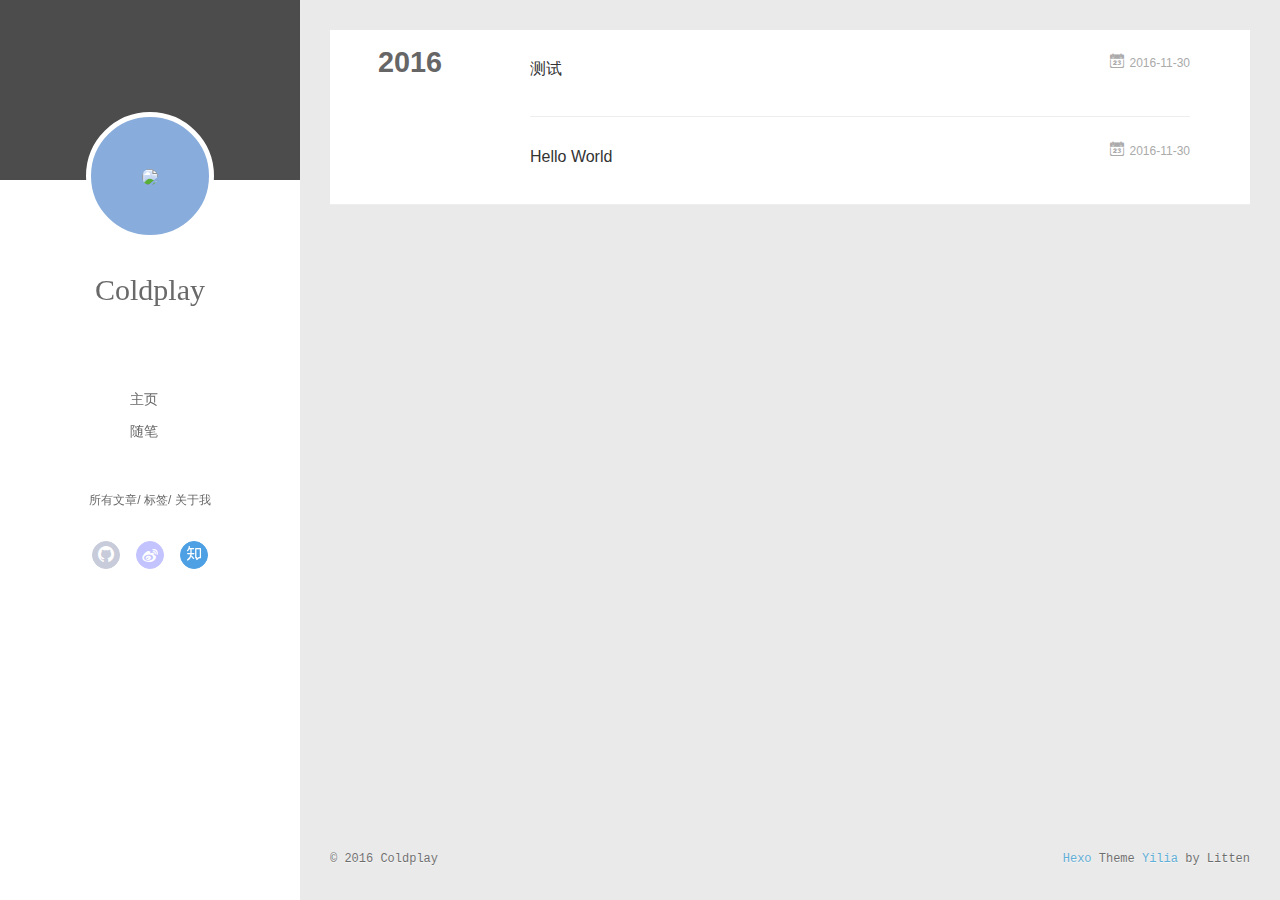
==== commit 54125a30: "hexo delopy" ====
--- a/archives/index.html
+++ b/archives/index.html
@@ -148,33 +148,6 @@
   <div class="archive-article-inner">
     <header class="archive-article-header">
       	<div class="article-meta">
-	      	<a href="/2016/11/30/test/" class="archive-article-date">
-  	<time datetime="2016-11-30T07:42:43.000Z" itemprop="datePublished"><i class="icon-calendar icon"></i>2016-11-30</time>
-</a>
-        </div>
-    	 
-  
-    <h1 itemprop="name">
-      <a class="archive-article-title" href="/2016/11/30/test/">test</a>
-    </h1>
-  
-
-        <div class="article-info info-on-right">
-          
-          
-
-        </div>
-        <div class="clearfix"></div>
-    </header>
-  </div>
-</article>
-  
-    
-    
-    <article class="archive-article archive-type-post">
-  <div class="archive-article-inner">
-    <header class="archive-article-header">
-      	<div class="article-meta">
 	      	<a href="/2016/11/30/hello/" class="archive-article-date">
   	<time datetime="2016-11-30T04:25:22.000Z" itemprop="datePublished"><i class="icon-calendar icon"></i>2016-11-30</time>
 </a>
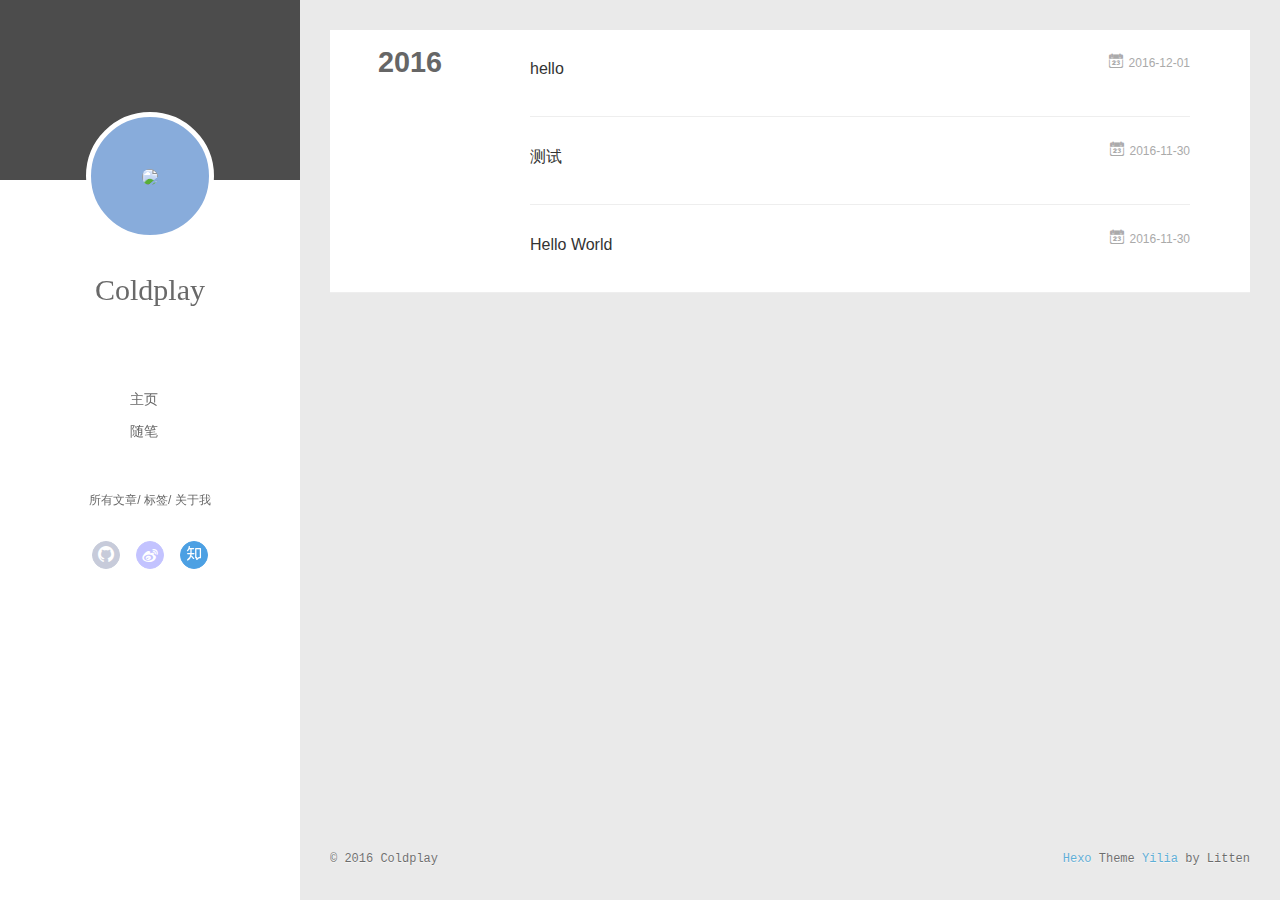
==== commit cff4a836: "hexo delopy" ====
--- a/archives/index.html
+++ b/archives/index.html
@@ -77,11 +77,11 @@
 		<nav class="header-nav">
 			<div class="social">
 				
-					<a class="github" target="_blank" href="#" title="github"><i class="icon-github"></i></a>
-		        
-					<a class="weibo" target="_blank" href="#" title="weibo"><i class="icon-weibo"></i></a>
-		        
-					<a class="zhihu" target="_blank" href="#" title="zhihu"><i class="icon-zhihu"></i></a>
+					<a class="github" target="_blank" href="https://github.com" title="github"><i class="icon-github"></i></a>
+		        
+					<a class="weibo" target="_blank" href="http://weibo.com/" title="weibo"><i class="icon-weibo"></i></a>
+		        
+					<a class="zhihu" target="_blank" href="https://www.zhihu.com/" title="zhihu"><i class="icon-zhihu"></i></a>
 		        
 			</div>
 		</nav>
@@ -118,11 +118,11 @@
 			<nav class="header-nav">
 				<div class="social">
 					
-						<a class="github" target="_blank" href="#" title="github"><i class="icon-github"></i></a>
+						<a class="github" target="_blank" href="https://github.com" title="github"><i class="icon-github"></i></a>
 			        
-						<a class="weibo" target="_blank" href="#" title="weibo"><i class="icon-weibo"></i></a>
+						<a class="weibo" target="_blank" href="http://weibo.com/" title="weibo"><i class="icon-weibo"></i></a>
 			        
-						<a class="zhihu" target="_blank" href="#" title="zhihu"><i class="icon-zhihu"></i></a>
+						<a class="zhihu" target="_blank" href="https://www.zhihu.com/" title="zhihu"><i class="icon-zhihu"></i></a>
 			        
 				</div>
 			</nav>
@@ -143,6 +143,33 @@
           <a href="/archives/2016" class="archive-year">2016</a>
         </div>
         <div class="archives">
+    
+    <article class="archive-article archive-type-post">
+  <div class="archive-article-inner">
+    <header class="archive-article-header">
+      	<div class="article-meta">
+	      	<a href="/2016/12/01/hello-1/" class="archive-article-date">
+  	<time datetime="2016-12-01T07:48:11.000Z" itemprop="datePublished"><i class="icon-calendar icon"></i>2016-12-01</time>
+</a>
+        </div>
+    	 
+  
+    <h1 itemprop="name">
+      <a class="archive-article-title" href="/2016/12/01/hello-1/">hello</a>
+    </h1>
+  
+
+        <div class="article-info info-on-right">
+          
+          
+
+        </div>
+        <div class="clearfix"></div>
+    </header>
+  </div>
+</article>
+  
+    
     
     <article class="archive-article archive-type-post">
   <div class="archive-article-inner">
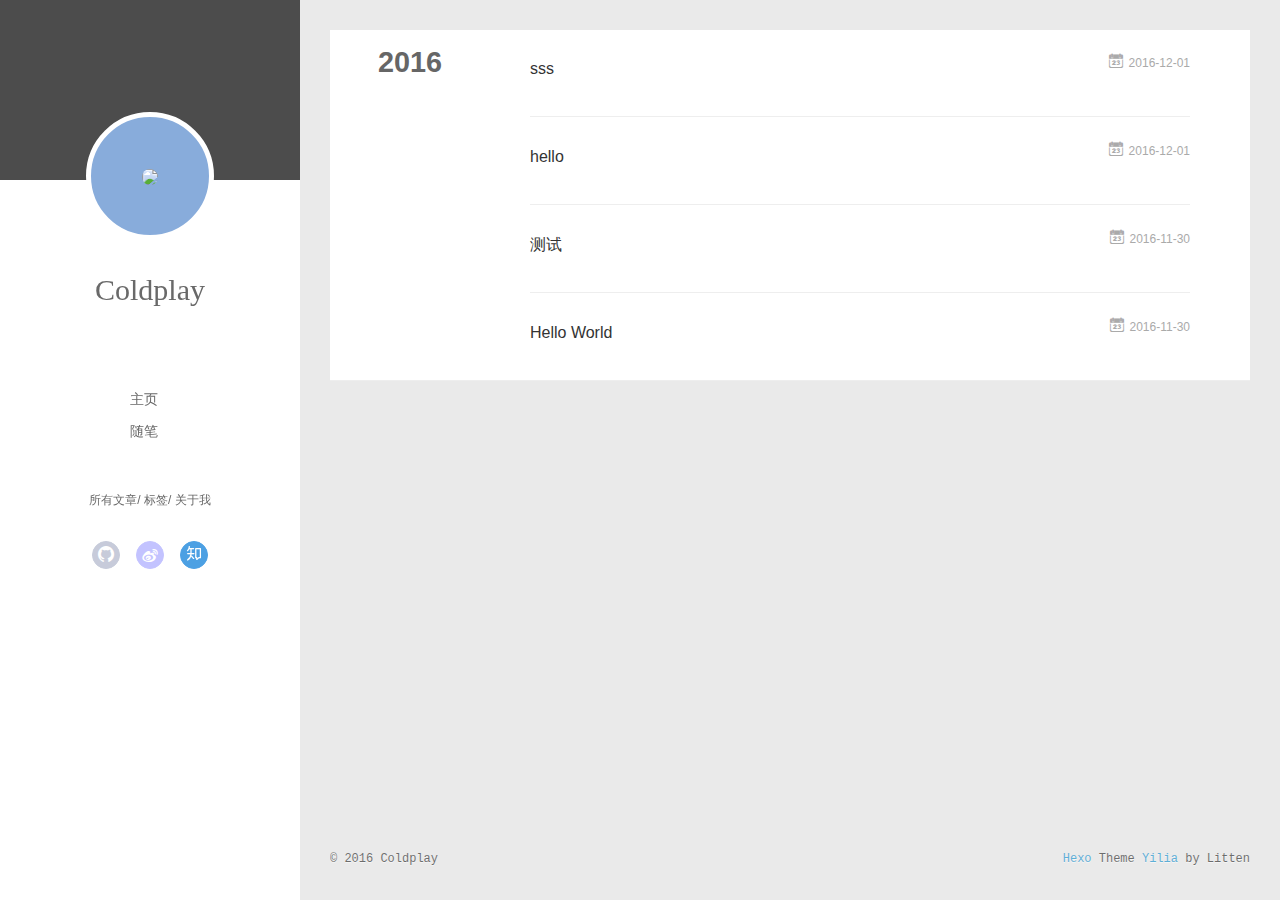
==== commit 85036135: "hexo delopy" ====
--- a/archives/index.html
+++ b/archives/index.html
@@ -148,6 +148,33 @@
   <div class="archive-article-inner">
     <header class="archive-article-header">
       	<div class="article-meta">
+	      	<a href="/2016/12/01/sss/" class="archive-article-date">
+  	<time datetime="2016-12-01T07:58:02.000Z" itemprop="datePublished"><i class="icon-calendar icon"></i>2016-12-01</time>
+</a>
+        </div>
+    	 
+  
+    <h1 itemprop="name">
+      <a class="archive-article-title" href="/2016/12/01/sss/">sss</a>
+    </h1>
+  
+
+        <div class="article-info info-on-right">
+          
+          
+
+        </div>
+        <div class="clearfix"></div>
+    </header>
+  </div>
+</article>
+  
+    
+    
+    <article class="archive-article archive-type-post">
+  <div class="archive-article-inner">
+    <header class="archive-article-header">
+      	<div class="article-meta">
 	      	<a href="/2016/12/01/hello-1/" class="archive-article-date">
   	<time datetime="2016-12-01T07:48:11.000Z" itemprop="datePublished"><i class="icon-calendar icon"></i>2016-12-01</time>
 </a>
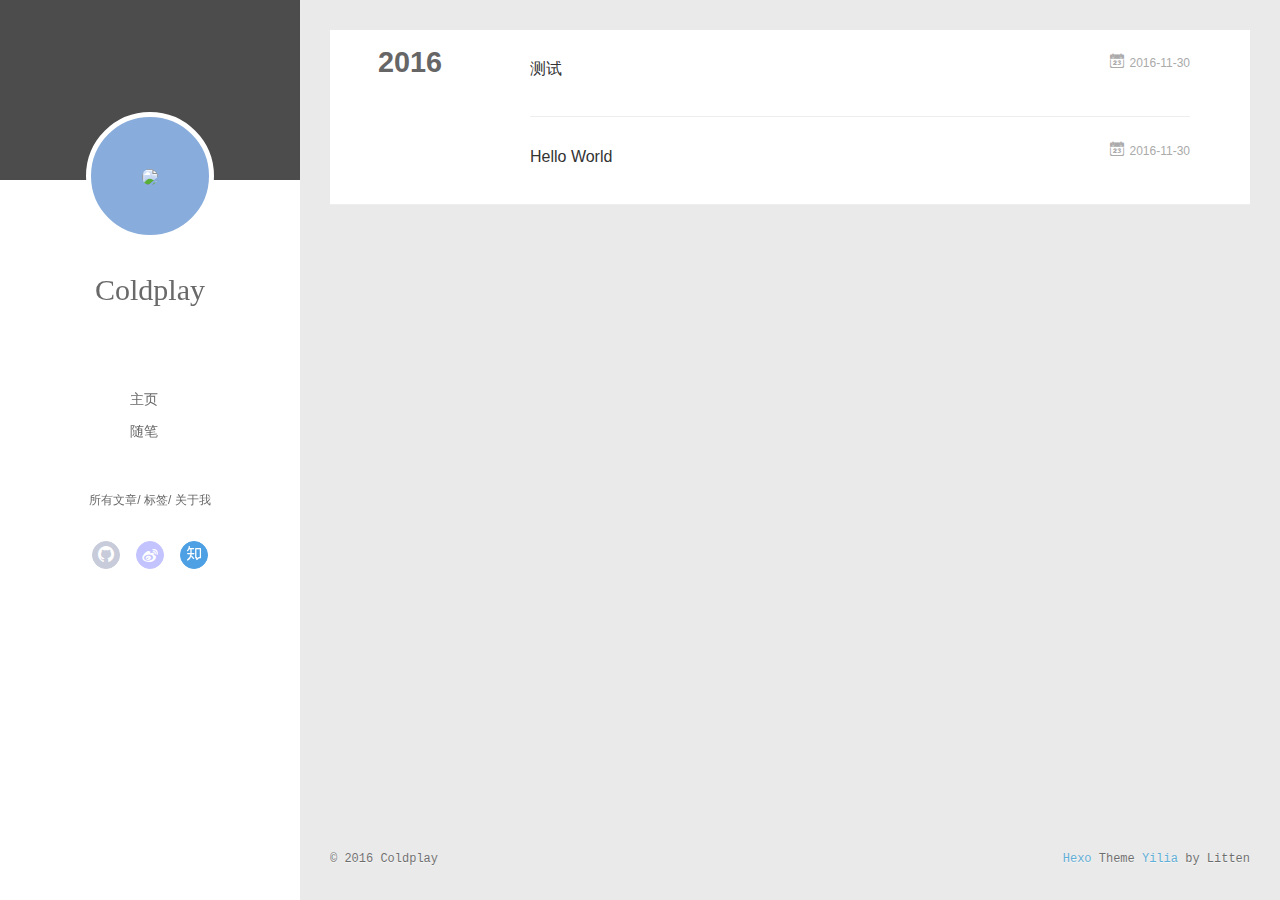
==== commit edc9c1de: "hexo delopy" ====
--- a/archives/index.html
+++ b/archives/index.html
@@ -148,60 +148,6 @@
   <div class="archive-article-inner">
     <header class="archive-article-header">
       	<div class="article-meta">
-	      	<a href="/2016/12/01/sss/" class="archive-article-date">
-  	<time datetime="2016-12-01T07:58:02.000Z" itemprop="datePublished"><i class="icon-calendar icon"></i>2016-12-01</time>
-</a>
-        </div>
-    	 
-  
-    <h1 itemprop="name">
-      <a class="archive-article-title" href="/2016/12/01/sss/">sss</a>
-    </h1>
-  
-
-        <div class="article-info info-on-right">
-          
-          
-
-        </div>
-        <div class="clearfix"></div>
-    </header>
-  </div>
-</article>
-  
-    
-    
-    <article class="archive-article archive-type-post">
-  <div class="archive-article-inner">
-    <header class="archive-article-header">
-      	<div class="article-meta">
-	      	<a href="/2016/12/01/hello-1/" class="archive-article-date">
-  	<time datetime="2016-12-01T07:48:11.000Z" itemprop="datePublished"><i class="icon-calendar icon"></i>2016-12-01</time>
-</a>
-        </div>
-    	 
-  
-    <h1 itemprop="name">
-      <a class="archive-article-title" href="/2016/12/01/hello-1/">hello</a>
-    </h1>
-  
-
-        <div class="article-info info-on-right">
-          
-          
-
-        </div>
-        <div class="clearfix"></div>
-    </header>
-  </div>
-</article>
-  
-    
-    
-    <article class="archive-article archive-type-post">
-  <div class="archive-article-inner">
-    <header class="archive-article-header">
-      	<div class="article-meta">
 	      	<a href="/2016/11/30/hello/" class="archive-article-date">
   	<time datetime="2016-11-30T04:25:22.000Z" itemprop="datePublished"><i class="icon-calendar icon"></i>2016-11-30</time>
 </a>
